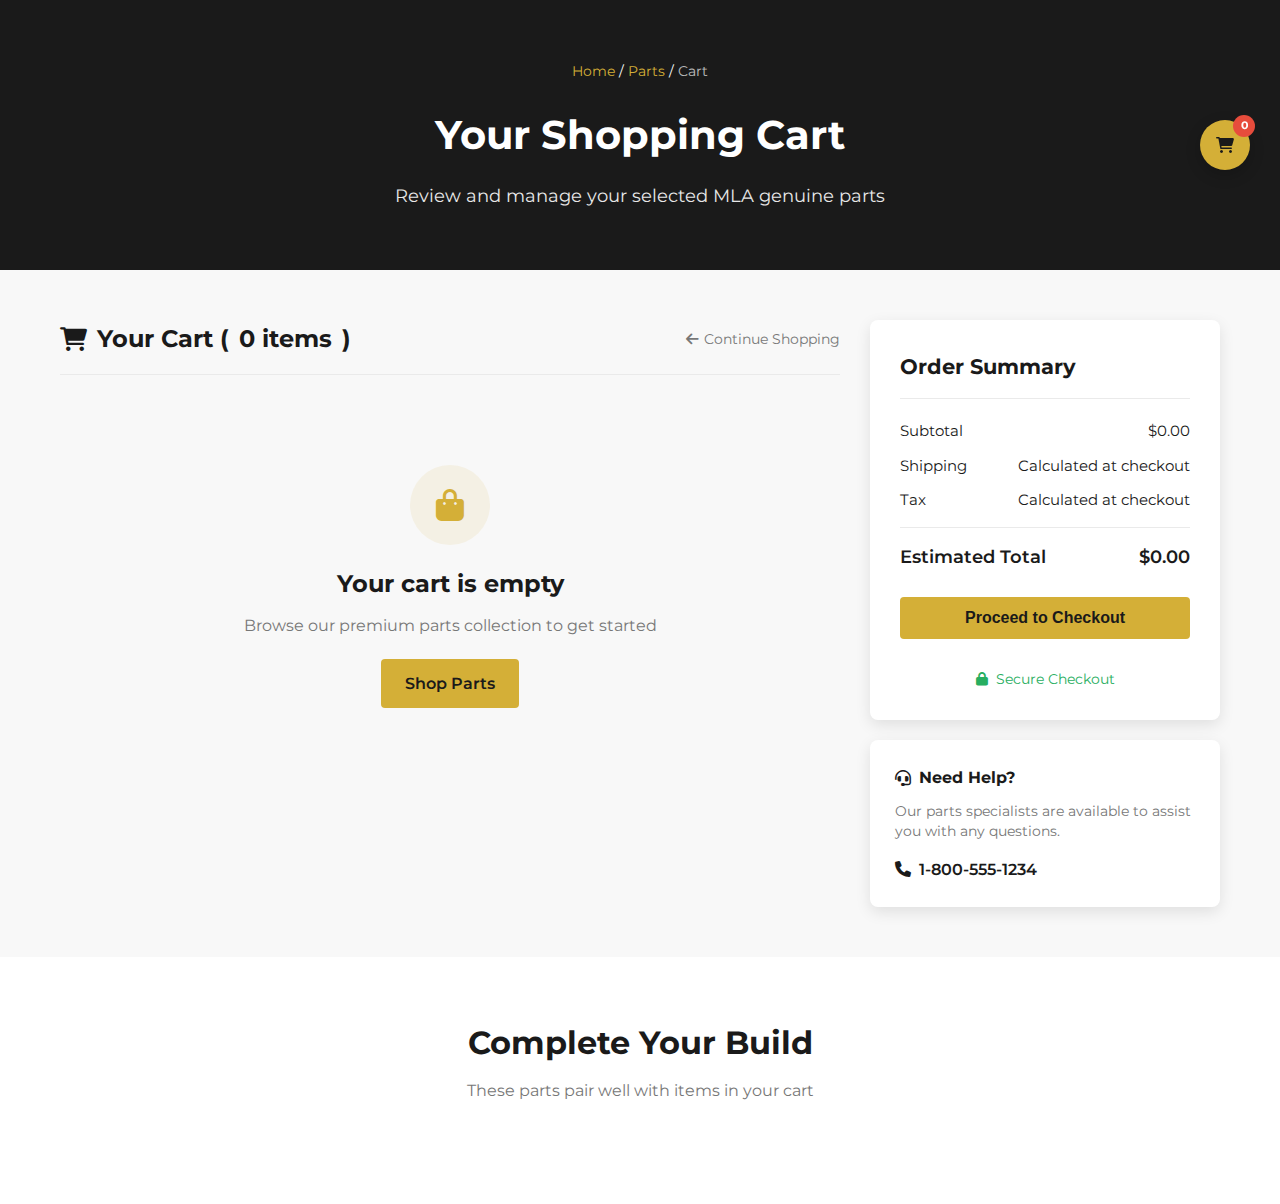
==== cart.html @ 711c84dd "i added a cart page containing html,css and js and changed on the parts sections accordingly" ====
<!DOCTYPE html>
<html lang="en">
<head>
    <meta charset="UTF-8">
    <meta name="viewport" content="width=device-width, initial-scale=1.0">
    <title>MLA | Your Shopping Cart</title>
    <link rel="stylesheet" href="https://cdnjs.cloudflare.com/ajax/libs/font-awesome/6.0.0-beta3/css/all.min.css">
    <link rel="stylesheet" href="cart.css">
    <link href="https://fonts.googleapis.com/css2?family=Montserrat:wght@300;400;500;600;700&display=swap" rel="stylesheet">
</head>
<body>
    <header class="luxury-header">
        <div class="header-top-bar">
            <div class="container">
            </div>
        </div>
        <nav class="navbar">
            <div class="container">
                <div class="logo">
                </div>
                <div class="hamburger">
                    <span></span>
                    <span></span>
                    <span></span>
                </div>
            </div>
        </nav>
    </header>

    <main class="cart-main">
        <section class="page-header">
            <div class="container">
                <div class="breadcrumbs">
                    <a href="index.html">Home</a> / <a href="Parts.html">Parts</a> / <span>Cart</span>
                </div>
                <h1>Your Shopping Cart</h1>
                <p>Review and manage your selected MLA genuine parts</p>
            </div>
        </section>

        <section class="cart-section">
            <div class="container">
                <div class="cart-layout">
                    <div class="cart-items-container">
                        <div class="cart-header">
                            <h2><i class="fas fa-shopping-cart"></i> Your Cart (<span id="item-count">0</span>)</h2>
                            <a href="Parts.html" class="continue-shopping"><i class="fas fa-arrow-left"></i> Continue Shopping</a>
                        </div>
                        
                        <div class="cart-empty" id="cart-empty">
                            <div class="empty-cart-icon">
                                <i class="fas fa-shopping-bag"></i>
                            </div>
                            <h3>Your cart is empty</h3>
                            <p>Browse our premium parts collection to get started</p>
                            <a href="Parts.html" class="btn btn-primary">Shop Parts</a>
                        </div>
                        
                        <div class="cart-items-list" id="cart-items-list">
                            <!-- Cart items will be dynamically inserted here -->
                        </div>
                    </div>
                    
                    <div class="cart-summary-container">
                        <div class="summary-card">
                            <h3>Order Summary</h3>
                            <div class="summary-details">
                                <div class="summary-row">
                                    <span>Subtotal</span>
                                    <span id="subtotal">$0.00</span>
                                </div>
                                <div class="summary-row">
                                    <span>Shipping</span>
                                    <span id="shipping">Calculated at checkout</span>
                                </div>
                                <div class="summary-row">
                                    <span>Tax</span>
                                    <span id="tax">Calculated at checkout</span>
                                </div>
                                <div class="summary-row total">
                                    <span>Estimated Total</span>
                                    <span id="total">$0.00</span>
                                </div>
                            </div>
                            <button class="btn btn-primary btn-checkout" id="checkout-btn">Proceed to Checkout</button>
                            
                            <div class="secure-checkout">
                                <i class="fas fa-lock"></i>
                                <span>Secure Checkout</span>
                            </div>
                        </div>
                        
                        <div class="customer-support">
                            <h4><i class="fas fa-headset"></i> Need Help?</h4>
                            <p>Our parts specialists are available to assist you with any questions.</p>
                            <a href="tel:+18005551234" class="support-phone"><i class="fas fa-phone"></i> 1-800-555-1234</a>
                        </div>
                    </div>
                </div>
            </div>
        </section>
        
        <section class="recommendations-section">
            <div class="container">
                <div class="section-header">
                    <h2>Complete Your Build</h2>
                    <p>These parts pair well with items in your cart</p>
                </div>
                <div class="recommendations-grid" id="recommendations-grid">
                    <!-- Recommended items will be dynamically inserted here -->
                </div>
            </div>
        </section>
    </main>

    <footer class="luxury-footer">
        <!-- Your existing footer content -->
    </footer>

    <div class="mini-cart" id="mini-cart">
        <div class="mini-cart-header">
            <span class="mini-cart-count" id="mini-cart-count">0</span>
            <i class="fas fa-shopping-cart"></i>
        </div>
        <div class="mini-cart-dropdown" id="mini-cart-dropdown">
            <div class="mini-cart-empty" id="mini-cart-empty">
                <p>Your cart is empty</p>
            </div>
            <div class="mini-cart-items" id="mini-cart-items">
                <!-- Mini cart items will be dynamically inserted here -->
            </div>
            <div class="mini-cart-summary" id="mini-cart-summary">
                <div class="mini-cart-subtotal">
                    <span>Subtotal:</span>
                    <span id="mini-cart-subtotal">$0.00</span>
                </div>
                <a href="cart.html" class="btn btn-primary btn-view-cart">View Cart</a>
                <button class="btn btn-secondary btn-checkout">Checkout</button>
            </div>
        </div>
    </div>

    <script src="cart.js"></script>
</body>
</html>
---- cart.css ----
/* Base Styles */
:root {
    --primary-color: #d4af37;
    --primary-dark: #b8860b;
    --dark-color: #1a1a1a;
    --light-color: #f8f8f8;
    --gray-color: #777;
    --light-gray: #eaeaea;
    --white: #fff;
    --black: #000;
    --success-color: #27ae60;
    --error-color: #e74c3c;
    --box-shadow: 0 5px 15px rgba(0, 0, 0, 0.1);
    --transition: all 0.3s ease;
}

* {
    margin: 0;
    padding: 0;
    box-sizing: border-box;
}

body {
    font-family: 'Montserrat', sans-serif;
    color: var(--dark-color);
    background-color: var(--light-color);
    line-height: 1.6;
}

.container {
    width: 100%;
    max-width: 1200px;
    margin: 0 auto;
    padding: 0 20px;
}

.btn {
    display: inline-block;
    padding: 12px 24px;
    background-color: var(--primary-color);
    color: var(--dark-color);
    border: none;
    border-radius: 4px;
    cursor: pointer;
    font-weight: 600;
    text-align: center;
    text-decoration: none;
    transition: var(--transition);
}

.btn:hover {
    background-color: var(--primary-dark);
    transform: translateY(-2px);
}

.btn-primary {
    background-color: var(--primary-color);
    color: var(--dark-color);
}

.btn-secondary {
    background-color: transparent;
    border: 1px solid var(--primary-color);
    color: var(--primary-color);
}

.btn-secondary:hover {
    background-color: var(--primary-color);
    color: var(--dark-color);
}

/* Header */
.page-header {
    padding: 60px 0;
    background-color: var(--dark-color);
    color: var(--white);
    text-align: center;
}

.page-header h1 {
    font-size: 2.5rem;
    margin-bottom: 15px;
}

.page-header p {
    font-size: 1.1rem;
    opacity: 0.9;
}

.breadcrumbs {
    margin-bottom: 20px;
    font-size: 0.9rem;
}

.breadcrumbs a {
    color: var(--primary-color);
    text-decoration: none;
}

.breadcrumbs span {
    color: var(--white);
    opacity: 0.7;
}

/* Cart Layout */
.cart-layout {
    display: flex;
    gap: 30px;
    margin: 50px 0;
    flex-wrap: wrap;
}

.cart-items-container {
    flex: 1;
    min-width: 300px;
}

.cart-summary-container {
    width: 350px;
}

.cart-header {
    display: flex;
    justify-content: space-between;
    align-items: center;
    margin-bottom: 30px;
    padding-bottom: 15px;
    border-bottom: 1px solid var(--light-gray);
}

.cart-header h2 {
    font-size: 1.5rem;
    color: var(--dark-color);
    display: flex;
    align-items: center;
    gap: 10px;
}

.continue-shopping {
    color: var(--gray-color);
    text-decoration: none;
    font-size: 0.9rem;
    display: flex;
    align-items: center;
    gap: 5px;
    transition: var(--transition);
}

.continue-shopping:hover {
    color: var(--primary-color);
}

/* Empty Cart */
.cart-empty {
    text-align: center;
    padding: 60px 20px;
    display: none;
}

.empty-cart-icon {
    width: 80px;
    height: 80px;
    background-color: rgba(212, 175, 55, 0.1);
    border-radius: 50%;
    display: flex;
    align-items: center;
    justify-content: center;
    margin: 0 auto 20px;
}

.empty-cart-icon i {
    font-size: 2rem;
    color: var(--primary-color);
}

.cart-empty h3 {
    font-size: 1.5rem;
    margin-bottom: 10px;
    color: var(--dark-color);
}

.cart-empty p {
    color: var(--gray-color);
    margin-bottom: 20px;
}

/* Cart Items */
.cart-items-list {
    display: none;
}

.cart-item {
    display: flex;
    gap: 20px;
    padding: 25px 0;
    border-bottom: 1px solid var(--light-gray);
    position: relative;
}

.cart-item:last-child {
    border-bottom: none;
}

.cart-item-img {
    width: 120px;
    height: 120px;
    border-radius: 8px;
    overflow: hidden;
    flex-shrink: 0;
    background-color: var(--white);
    display: flex;
    align-items: center;
    justify-content: center;
    padding: 10px;
}

.cart-item-img img {
    width: 100%;
    height: 100%;
    object-fit: contain;
    mix-blend-mode: multiply;
}

.cart-item-details {
    flex: 1;
}

.cart-item-title {
    font-size: 1.1rem;
    margin-bottom: 5px;
    color: var(--dark-color);
    font-weight: 600;
}

.cart-item-sku {
    font-size: 0.8rem;
    color: var(--gray-color);
    margin-bottom: 10px;
}

.cart-item-price {
    font-size: 1.2rem;
    font-weight: 600;
    color: var(--primary-color);
    margin-bottom: 15px;
}

.cart-item-actions {
    display: flex;
    align-items: center;
    gap: 15px;
}

.quantity-selector {
    display: flex;
    align-items: center;
    border: 1px solid var(--light-gray);
    border-radius: 4px;
}

.quantity-btn {
    background: none;
    border: none;
    width: 30px;
    height: 30px;
    display: flex;
    align-items: center;
    justify-content: center;
    cursor: pointer;
    color: var(--dark-color);
    font-size: 1rem;
    transition: var(--transition);
}

.quantity-btn:hover {
    background-color: var(--light-gray);
}

.quantity-input {
    width: 40px;
    height: 30px;
    text-align: center;
    border: none;
    border-left: 1px solid var(--light-gray);
    border-right: 1px solid var(--light-gray);
    font-family: 'Montserrat', sans-serif;
}

.remove-item {
    color: var(--error-color);
    font-size: 0.9rem;
    cursor: pointer;
    display: flex;
    align-items: center;
    gap: 5px;
    transition: var(--transition);
}

.remove-item:hover {
    text-decoration: underline;
}

/* Cart Summary */
.summary-card {
    background-color: var(--white);
    border-radius: 8px;
    box-shadow: var(--box-shadow);
    padding: 30px;
    margin-bottom: 20px;
}

.summary-card h3 {
    font-size: 1.3rem;
    margin-bottom: 20px;
    padding-bottom: 15px;
    border-bottom: 1px solid var(--light-gray);
}

.summary-details {
    margin-bottom: 25px;
}

.summary-row {
    display: flex;
    justify-content: space-between;
    margin-bottom: 10px;
    font-size: 0.95rem;
}

.summary-row.total {
    margin-top: 15px;
    padding-top: 15px;
    border-top: 1px solid var(--light-gray);
    font-weight: 600;
    font-size: 1.1rem;
}

.btn-checkout {
    width: 100%;
    padding: 12px;
    margin-bottom: 15px;
    font-size: 1rem;
}

.secure-checkout {
    display: flex;
    align-items: center;
    justify-content: center;
    gap: 8px;
    color: var(--success-color);
    font-size: 0.85rem;
    margin-top: 15px;
}

.customer-support {
    background-color: var(--white);
    border-radius: 8px;
    box-shadow: var(--box-shadow);
    padding: 25px;
}

.customer-support h4 {
    font-size: 1rem;
    margin-bottom: 10px;
    display: flex;
    align-items: center;
    gap: 8px;
}

.customer-support p {
    font-size: 0.85rem;
    color: var(--gray-color);
    line-height: 1.5;
    margin-bottom: 15px;
}

.support-phone {
    display: flex;
    align-items: center;
    gap: 8px;
    color: var(--dark-color);
    text-decoration: none;
    font-weight: 600;
    transition: var(--transition);
}

.support-phone:hover {
    color: var(--primary-color);
}

/* Recommendations */
.recommendations-section {
    padding: 60px 0;
    background-color: var(--white);
}

.section-header {
    text-align: center;
    margin-bottom: 40px;
}

.section-header h2 {
    font-size: 2rem;
    margin-bottom: 10px;
}

.section-header p {
    color: var(--gray-color);
    max-width: 600px;
    margin: 0 auto;
}

.recommendations-grid {
    display: grid;
    grid-template-columns: repeat(auto-fill, minmax(250px, 1fr));
    gap: 25px;
}

.recommendation-item {
    background-color: var(--white);
    border-radius: 8px;
    overflow: hidden;
    transition: var(--transition);
    box-shadow: 0 5px 15px rgba(0, 0, 0, 0.05);
}

.recommendation-item:hover {
    transform: translateY(-5px);
    box-shadow: 0 10px 25px rgba(0, 0, 0, 0.1);
}

.recommendation-img {
    height: 180px;
    overflow: hidden;
    background-color: #f5f5f5;
    display: flex;
    align-items: center;
    justify-content: center;
    padding: 20px;
}

.recommendation-img img {
    width: 100%;
    height: 100%;
    object-fit: contain;
    mix-blend-mode: multiply;
    transition: transform 0.5s ease;
}

.recommendation-item:hover .recommendation-img img {
    transform: scale(1.05);
}

.recommendation-details {
    padding: 20px;
}

.recommendation-title {
    font-size: 1.1rem;
    margin-bottom: 10px;
    color: var(--dark-color);
    font-weight: 600;
}

.recommendation-price {
    font-size: 1.2rem;
    color: var(--primary-color);
    margin-bottom: 15px;
    font-weight: 600;
}

.recommendation-btn {
    display: inline-block;
    padding: 8px 15px;
    background-color: var(--primary-color);
    color: var(--dark-color);
    border-radius: 4px;
    font-size: 0.9rem;
    font-weight: 600;
    text-decoration: none;
    transition: var(--transition);
    border: none;
    cursor: pointer;
    width: 100%;
    text-align: center;
}

.recommendation-btn:hover {
    background-color: var(--primary-dark);
}

/* Mini Cart */
.mini-cart {
    position: fixed;
    top: 120px;
    right: 30px;
    z-index: 999;
    cursor: pointer;
}

.mini-cart-header {
    background-color: var(--primary-color);
    color: var(--dark-color);
    width: 50px;
    height: 50px;
    border-radius: 50%;
    display: flex;
    align-items: center;
    justify-content: center;
    position: relative;
    box-shadow: 0 5px 15px rgba(0, 0, 0, 0.2);
    transition: var(--transition);
}

.mini-cart-header:hover {
    transform: scale(1.05);
}

.mini-cart-count {
    position: absolute;
    top: -5px;
    right: -5px;
    background-color: var(--error-color);
    color: white;
    width: 22px;
    height: 22px;
    border-radius: 50%;
    display: flex;
    align-items: center;
    justify-content: center;
    font-size: 0.7rem;
    font-weight: bold;
}

.mini-cart-dropdown {
    position: absolute;
    top: 60px;
    right: 0;
    width: 320px;
    background-color: var(--white);
    border-radius: 8px;
    box-shadow: 0 10px 30px rgba(0, 0, 0, 0.15);
    opacity: 0;
    visibility: hidden;
    transform: translateY(20px);
    transition: var(--transition);
    z-index: 1000;
}

.mini-cart:hover .mini-cart-dropdown {
    opacity: 1;
    visibility: visible;
    transform: translateY(0);
}

.mini-cart-empty {
    padding: 30px;
    text-align: center;
    display: none;
}

.mini-cart-empty p {
    color: var(--gray-color);
}

.mini-cart-items {
    max-height: 400px;
    overflow-y: auto;
    padding: 20px;
    display: none;
}

.mini-cart-item {
    display: flex;
    gap: 15px;
    padding: 15px 0;
    border-bottom: 1px solid var(--light-gray);
}

.mini-cart-item:last-child {
    border-bottom: none;
}

.mini-cart-item-img {
    width: 60px;
    height: 60px;
    border-radius: 4px;
    overflow: hidden;
    flex-shrink: 0;
    background-color: #f5f5f5;
    display: flex;
    align-items: center;
    justify-content: center;
    padding: 5px;
}

.mini-cart-item-img img {
    width: 100%;
    height: 100%;
    object-fit: contain;
    mix-blend-mode: multiply;
}

.mini-cart-item-details {
    flex: 1;
}

.mini-cart-item-title {
    font-size: 0.9rem;
    margin-bottom: 5px;
    color: var(--dark-color);
}

.mini-cart-item-price {
    font-size: 0.9rem;
    color: var(--primary-color);
    margin-bottom: 5px;
    font-weight: 600;
}

.mini-cart-item-qty {
    font-size: 0.8rem;
    color: var(--gray-color);
}

.mini-cart-summary {
    padding: 15px 20px;
    border-top: 1px solid var(--light-gray);
    display: none;
}

.mini-cart-subtotal {
    display: flex;
    justify-content: space-between;
    margin-bottom: 15px;
    font-weight: 600;
}

.btn-view-cart {
    display: block;
    width: 100%;
    text-align: center;
    padding: 10px;
    font-size: 0.9rem;
    margin-bottom: 10px;
}

/* Responsive Styles */
@media (max-width: 992px) {
    .cart-layout {
        flex-direction: column;
    }
    
    .cart-summary-container {
        width: 100%;
    }
    
    .mini-cart {
        top: auto;
        bottom: 30px;
        right: 20px;
    }
    
    .mini-cart-dropdown {
        top: auto;
        bottom: 60px;
    }
}

@media (max-width: 768px) {
    .page-header {
        padding: 40px 0;
    }
    
    .page-header h1 {
        font-size: 2rem;
    }
    
    .cart-header {
        flex-direction: column;
        align-items: flex-start;
        gap: 15px;
    }
    
    .cart-item {
        flex-direction: column;
    }
    
    .cart-item-img {
        width: 100%;
        height: 200px;
    }
    
    .recommendations-grid {
        grid-template-columns: repeat(auto-fill, minmax(200px, 1fr));
    }
}
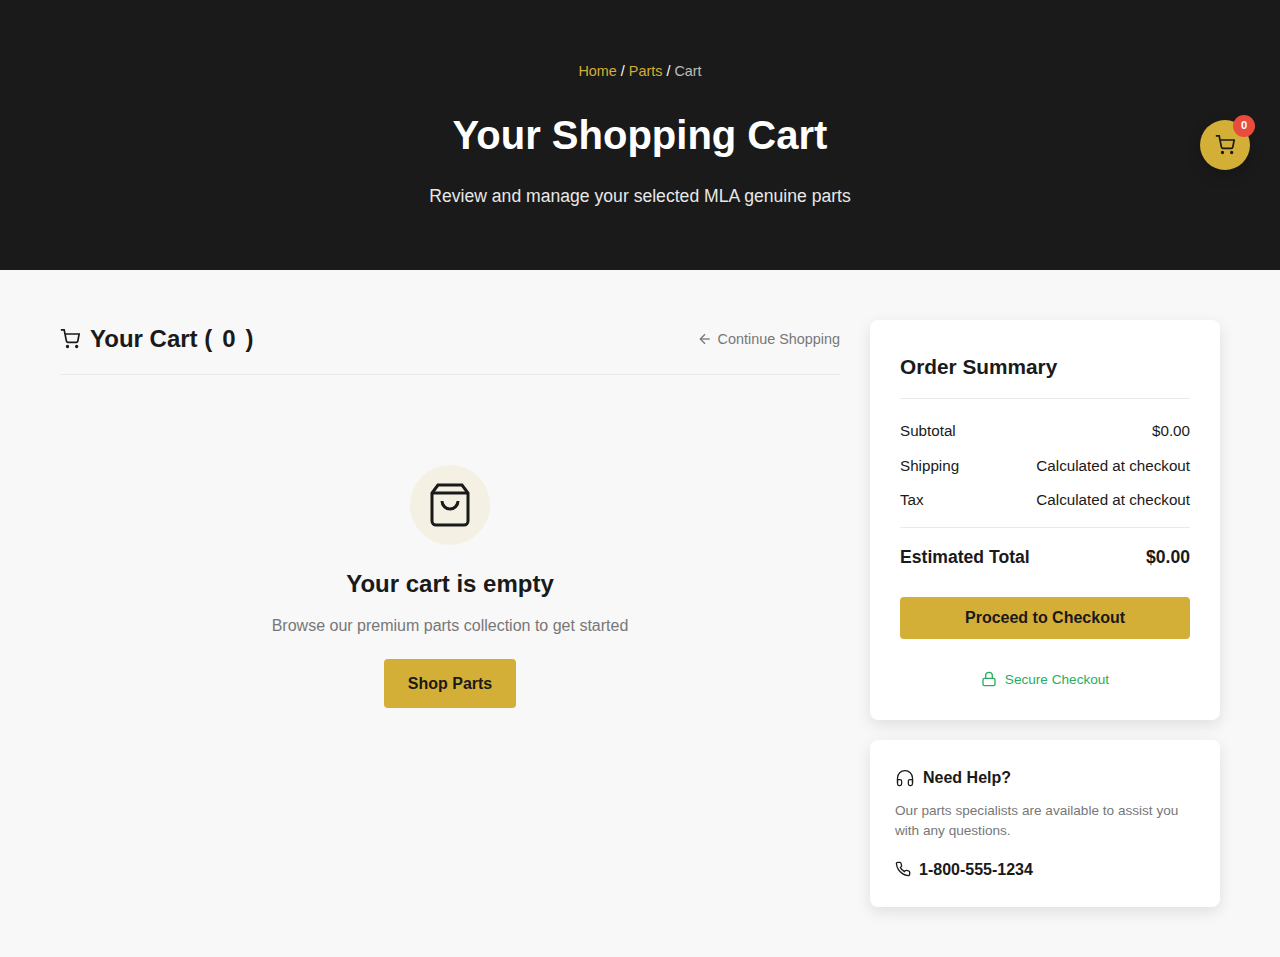
==== commit 263780d2: "added a form for the cart and added the footer to the services page" ====
--- a/cart.html
+++ b/cart.html
@@ -4,10 +4,48 @@
     <meta charset="UTF-8">
     <meta name="viewport" content="width=device-width, initial-scale=1.0">
     <title>MLA | Your Shopping Cart</title>
-    <link rel="stylesheet" href="https://cdnjs.cloudflare.com/ajax/libs/font-awesome/6.0.0-beta3/css/all.min.css">
     <link rel="stylesheet" href="cart.css">
-    <link href="https://fonts.googleapis.com/css2?family=Montserrat:wght@300;400;500;600;700&display=swap" rel="stylesheet">
 </head>
+<!-- Checkout Form Modal -->
+<div id="checkoutModal" class="modal-overlay">
+    <div class="modal-content">
+      <div class="modal-body">
+        <h2>Complete Your Order</h2>
+        <form id="checkoutForm">
+          <div class="form-group">
+            <label for="checkoutName">Full Name*</label>
+            <input type="text" id="checkoutName" required>
+          </div>
+          <div class="form-group">
+            <label for="checkoutEmail">Email*</label>
+            <input type="email" id="checkoutEmail" required>
+          </div>
+          <div class="form-group">
+            <label for="checkoutPhone">Phone*</label>
+            <input type="tel" id="checkoutPhone" required>
+          </div>
+          <div class="form-group">
+            <label for="checkoutAddress">Shipping Address*</label>
+            <textarea id="checkoutAddress" required></textarea>
+          </div>
+          <button type="submit" class="btn btn-primary">Place Order</button>
+        </form>
+      </div>
+      <button class="modal-close">&times;</button>
+    </div>
+  </div>
+  
+  <!-- Order Confirmation Modal -->
+  <div id="orderConfirmationModal" class="modal-overlay">
+    <div class="modal-content">
+      <div class="modal-body">
+        <h2>Thank You for Your Purchase!</h2>
+        <p>Your order has been received. A confirmation email has been sent to <span id="confirmationEmail"></span>.</p>
+        <p>Our team will process your order within 24 hours. For any questions, contact our support at <strong>1-800-555-1234</strong>.</p>
+        <button class="btn btn-primary" id="confirmationClose">Back to Shopping</button>
+      </div>
+    </div>
+  </div>
 <body>
     <header class="luxury-header">
         <div class="header-top-bar">
@@ -43,13 +81,30 @@
                 <div class="cart-layout">
                     <div class="cart-items-container">
                         <div class="cart-header">
-                            <h2><i class="fas fa-shopping-cart"></i> Your Cart (<span id="item-count">0</span>)</h2>
-                            <a href="Parts.html" class="continue-shopping"><i class="fas fa-arrow-left"></i> Continue Shopping</a>
+                            <h2>
+                                <svg class="cart-icon" xmlns="http://www.w3.org/2000/svg" width="20" height="20" viewBox="0 0 24 24" fill="none" stroke="currentColor" stroke-width="2">
+                                    <circle cx="9" cy="21" r="1"></circle>
+                                    <circle cx="20" cy="21" r="1"></circle>
+                                    <path d="M1 1h4l2.68 13.39a2 2 0 0 0 2 1.61h9.72a2 2 0 0 0 2-1.61L23 6H6"></path>
+                                </svg>
+                                Your Cart (<span id="item-count">0</span>)
+                            </h2>
+                            <a href="Parts.html" class="continue-shopping">
+                                <svg class="arrow-icon" xmlns="http://www.w3.org/2000/svg" width="16" height="16" viewBox="0 0 24 24" fill="none" stroke="currentColor" stroke-width="2">
+                                    <line x1="19" y1="12" x2="5" y2="12"></line>
+                                    <polyline points="12 19 5 12 12 5"></polyline>
+                                </svg>
+                                Continue Shopping
+                            </a>
                         </div>
                         
                         <div class="cart-empty" id="cart-empty">
                             <div class="empty-cart-icon">
-                                <i class="fas fa-shopping-bag"></i>
+                                <svg class="bag-icon" xmlns="http://www.w3.org/2000/svg" width="48" height="48" viewBox="0 0 24 24" fill="none" stroke="currentColor" stroke-width="1.5">
+                                    <path d="M6 2L3 6v14a2 2 0 0 0 2 2h14a2 2 0 0 0 2-2V6l-3-4z"></path>
+                                    <line x1="3" y1="6" x2="21" y2="6"></line>
+                                    <path d="M16 10a4 4 0 0 1-8 0"></path>
+                                </svg>
                             </div>
                             <h3>Your cart is empty</h3>
                             <p>Browse our premium parts collection to get started</p>
@@ -82,32 +137,35 @@
                                     <span id="total">$0.00</span>
                                 </div>
                             </div>
+                            
                             <button class="btn btn-primary btn-checkout" id="checkout-btn">Proceed to Checkout</button>
                             
                             <div class="secure-checkout">
-                                <i class="fas fa-lock"></i>
+                                <svg class="lock-icon" xmlns="http://www.w3.org/2000/svg" width="16" height="16" viewBox="0 0 24 24" fill="none" stroke="currentColor" stroke-width="2">
+                                    <rect x="3" y="11" width="18" height="11" rx="2" ry="2"></rect>
+                                    <path d="M7 11V7a5 5 0 0 1 10 0v4"></path>
+                                </svg>
                                 <span>Secure Checkout</span>
                             </div>
                         </div>
                         
                         <div class="customer-support">
-                            <h4><i class="fas fa-headset"></i> Need Help?</h4>
+                            <h4>
+                                <svg class="headset-icon" xmlns="http://www.w3.org/2000/svg" width="20" height="20" viewBox="0 0 24 24" fill="none" stroke="currentColor" stroke-width="1.5">
+                                    <path d="M3 18v-6a9 9 0 0 1 18 0v6"></path>
+                                    <path d="M21 19a2 2 0 0 1-2 2h-1a2 2 0 0 1-2-2v-3a2 2 0 0 1 2-2h3zM3 19a2 2 0 0 0 2 2h1a2 2 0 0 0 2-2v-3a2 2 0 0 0-2-2H3z"></path>
+                                </svg>
+                                Need Help?
+                            </h4>
                             <p>Our parts specialists are available to assist you with any questions.</p>
-                            <a href="tel:+18005551234" class="support-phone"><i class="fas fa-phone"></i> 1-800-555-1234</a>
+                            <a href="tel:+18005551234" class="support-phone">
+                                <svg class="phone-icon" xmlns="http://www.w3.org/2000/svg" width="16" height="16" viewBox="0 0 24 24" fill="none" stroke="currentColor" stroke-width="2">
+                                    <path d="M22 16.92v3a2 2 0 0 1-2.18 2 19.79 19.79 0 0 1-8.63-3.07 19.5 19.5 0 0 1-6-6 19.79 19.79 0 0 1-3.07-8.67A2 2 0 0 1 4.11 2h3a2 2 0 0 1 2 1.72 12.84 12.84 0 0 0 .7 2.81 2 2 0 0 1-.45 2.11L8.09 9.91a16 16 0 0 0 6 6l1.27-1.27a2 2 0 0 1 2.11-.45 12.84 12.84 0 0 0 2.81.7A2 2 0 0 1 22 16.92z"></path>
+                                </svg>
+                                1-800-555-1234
+                            </a>
                         </div>
                     </div>
-                </div>
-            </div>
-        </section>
-        
-        <section class="recommendations-section">
-            <div class="container">
-                <div class="section-header">
-                    <h2>Complete Your Build</h2>
-                    <p>These parts pair well with items in your cart</p>
-                </div>
-                <div class="recommendations-grid" id="recommendations-grid">
-                    <!-- Recommended items will be dynamically inserted here -->
                 </div>
             </div>
         </section>
@@ -120,7 +178,11 @@
     <div class="mini-cart" id="mini-cart">
         <div class="mini-cart-header">
             <span class="mini-cart-count" id="mini-cart-count">0</span>
-            <i class="fas fa-shopping-cart"></i>
+            <svg class="mini-cart-icon" xmlns="http://www.w3.org/2000/svg" width="20" height="20" viewBox="0 0 24 24" fill="none" stroke="currentColor" stroke-width="2">
+                <circle cx="9" cy="21" r="1"></circle>
+                <circle cx="20" cy="21" r="1"></circle>
+                <path d="M1 1h4l2.68 13.39a2 2 0 0 0 2 1.61h9.72a2 2 0 0 0 2-1.61L23 6H6"></path>
+            </svg>
         </div>
         <div class="mini-cart-dropdown" id="mini-cart-dropdown">
             <div class="mini-cart-empty" id="mini-cart-empty">
--- a/cart.css
+++ b/cart.css
@@ -388,11 +388,7 @@
     color: var(--primary-color);
 }
 
-/* Recommendations */
-.recommendations-section {
-    padding: 60px 0;
-    background-color: var(--white);
-}
+
 
 .section-header {
     text-align: center;
@@ -408,85 +404,6 @@
     color: var(--gray-color);
     max-width: 600px;
     margin: 0 auto;
-}
-
-.recommendations-grid {
-    display: grid;
-    grid-template-columns: repeat(auto-fill, minmax(250px, 1fr));
-    gap: 25px;
-}
-
-.recommendation-item {
-    background-color: var(--white);
-    border-radius: 8px;
-    overflow: hidden;
-    transition: var(--transition);
-    box-shadow: 0 5px 15px rgba(0, 0, 0, 0.05);
-}
-
-.recommendation-item:hover {
-    transform: translateY(-5px);
-    box-shadow: 0 10px 25px rgba(0, 0, 0, 0.1);
-}
-
-.recommendation-img {
-    height: 180px;
-    overflow: hidden;
-    background-color: #f5f5f5;
-    display: flex;
-    align-items: center;
-    justify-content: center;
-    padding: 20px;
-}
-
-.recommendation-img img {
-    width: 100%;
-    height: 100%;
-    object-fit: contain;
-    mix-blend-mode: multiply;
-    transition: transform 0.5s ease;
-}
-
-.recommendation-item:hover .recommendation-img img {
-    transform: scale(1.05);
-}
-
-.recommendation-details {
-    padding: 20px;
-}
-
-.recommendation-title {
-    font-size: 1.1rem;
-    margin-bottom: 10px;
-    color: var(--dark-color);
-    font-weight: 600;
-}
-
-.recommendation-price {
-    font-size: 1.2rem;
-    color: var(--primary-color);
-    margin-bottom: 15px;
-    font-weight: 600;
-}
-
-.recommendation-btn {
-    display: inline-block;
-    padding: 8px 15px;
-    background-color: var(--primary-color);
-    color: var(--dark-color);
-    border-radius: 4px;
-    font-size: 0.9rem;
-    font-weight: 600;
-    text-decoration: none;
-    transition: var(--transition);
-    border: none;
-    cursor: pointer;
-    width: 100%;
-    text-align: center;
-}
-
-.recommendation-btn:hover {
-    background-color: var(--primary-dark);
 }
 
 /* Mini Cart */
@@ -694,4 +611,115 @@
     .recommendations-grid {
         grid-template-columns: repeat(auto-fill, minmax(200px, 1fr));
     }
-}+}
+/* ================= CHECKOUT MODAL STYLES ================= */
+.modal-overlay {
+    position: fixed;
+    top: 0;
+    left: 0;
+    width: 100%;
+    height: 100%;
+    background: rgba(0, 0, 0, 0.8);
+    display: none;
+    align-items: center;
+    justify-content: center;
+    z-index: 2000;
+  }
+  
+  .modal-overlay.active {
+    display: flex;
+  }
+  
+  .modal-content {
+    width: 100%;
+    max-width: 500px;
+    background-color: #fff;
+    border-radius: 6px;
+    overflow: hidden;
+    animation: fadeIn 0.3s ease-out;
+    position: relative; /* Added this to contain absolute positioned close button */
+  }
+  
+  .modal-body {
+    padding: 20px;
+  }
+  
+  .modal-body h2 {
+    margin: 0 0 20px;
+    font-size: 1.4rem;
+    color: #fff;
+    padding: 15px 20px;
+    background: linear-gradient(135deg, #0066cc, #004080);
+  }
+  
+  /* Close button styles - Add these new rules */
+  .modal-close {
+    position: absolute;
+    top: 15px;
+    right: 15px;
+    width: 44px;
+    height: 44px;
+    background: rgba(255, 255, 255, 0.9);
+    border: none;
+    border-radius: 50%;
+    cursor: pointer;
+    z-index: 10;
+    display: flex;
+    align-items: center;
+    justify-content: center;
+    transition: all 0.3s ease;
+    font-size: 1.8rem; /* Larger X symbol */
+
+  }
+  
+  .modal-close:hover {
+    background: #fff;
+    transform: rotate(90deg);
+  }
+  
+  #checkoutForm {
+    display: flex;
+    flex-direction: column;
+    gap: 15px;
+  }
+  
+  #checkoutForm .form-group {
+    display: flex;
+    flex-direction: column;
+    gap: 5px;
+  }
+  
+  #checkoutForm label {
+    color: #333;
+    font-size: 0.9rem;
+    font-weight: 600;
+  }
+  
+  #checkoutForm input,
+  #checkoutForm textarea {
+    padding: 12px;
+    border: 1px solid #ccc;
+    border-radius: 4px;
+    font-size: 0.9rem;
+  }
+  
+  #checkoutForm button[type="submit"] {
+    padding: 12px 30px;
+    background: linear-gradient(135deg, #0066cc, #004080);
+    color: #fff;
+    border: none;
+    border-radius: 4px;
+    font-weight: 600;
+    cursor: pointer;
+    margin-top: 10px;
+  }
+  
+  /* Confirmation modal specific */
+  #orderConfirmationModal .modal-body {
+    text-align: center;
+  }
+  
+  #orderConfirmationModal p {
+    margin-bottom: 15px;
+    color: #444;
+  }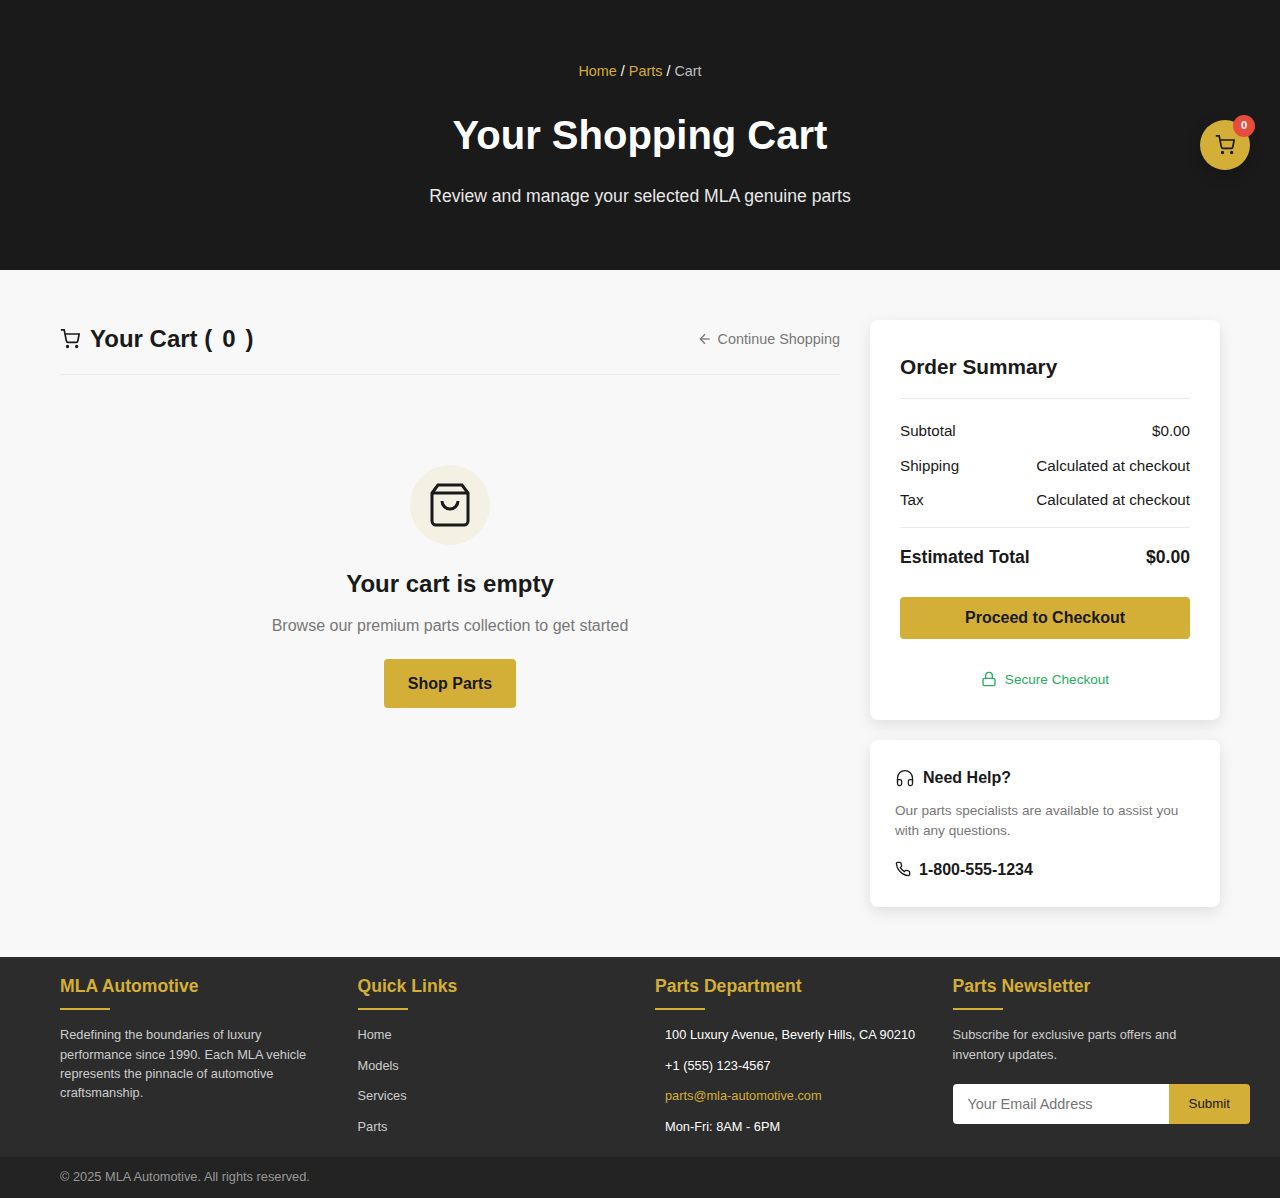
==== commit c1ee1d0d: "edited the header and the footer in the services and cart sections" ====
--- a/cart.html
+++ b/cart.html
@@ -204,4 +204,65 @@
 
     <script src="cart.js"></script>
 </body>
+  <!-- FOOTER -->
+  <footer class="luxury-footer">
+    <div class="footer-main">
+      <div class="container">
+        <div class="footer-grid">
+          <div class="footer-col">
+            <h3>MLA Automotive</h3>
+            <p>Redefining the boundaries of luxury performance since 1990. Each MLA vehicle represents the pinnacle of automotive craftsmanship.</p>
+          </div>
+          <div class="footer-col">
+            <h3>Quick Links</h3>
+            <ul>
+              <li><a href="index.html">Home</a></li>
+              <li><a href="model.html">Models</a></li>
+              <li><a href="services.html">Services</a></li>
+              <li><a href="Parts.html">Parts</a></li>
+            </ul>
+          </div>
+          <div class="footer-col">
+            <h3>Parts Department</h3>
+            <ul>
+              <li><i class="fas fa-map-marker-alt"></i> 100 Luxury Avenue, Beverly Hills, CA 90210</li>
+              <li><i class="fas fa-phone"></i> +1 (555) 123-4567</li>
+              <li>
+                <i class="fas fa-envelope"></i>
+                <a href="mailto:parts@mla-automotive.com" style="color: #d4af37;; text-decoration: none;">
+                  parts@mla-automotive.com
+                </a>
+              </li>
+              
+              <li><i class="fas fa-clock"></i> Mon-Fri: 8AM - 6PM</li>
+            </ul>
+          </div>
+          <div class="footer-col">
+            <h3>Parts Newsletter</h3>
+            <p>Subscribe for exclusive parts offers and inventory updates.</p>
+            <form class="newsletter-form">
+              <input type="email" placeholder="Your Email Address" required>
+              <button type="submit">Submit</button>
+            </form>
+          </div>
+        </div>
+      </div>
+    </div>
+    <div class="footer-bottom">
+      <div class="container">
+        <p>&copy; 2025 MLA Automotive. All rights reserved.</p>
+      </div>
+    </div>
+  </footer>
+  <!-- Newsletter Success Modal -->
+<div class="modal-overlay" id="newsletterSuccessModal">
+    <div class="modal-content">
+      <button class="modal-close" id="closeNewsletterModal">&times;</button>
+      <div class="modal-body" style="text-align: center; padding: 20px;">
+        <h2>Thank You!</h2>
+        <p>Thank you for subscribing to our newsletter!</p>
+      </div>
+    </div>
+  </div>
+
 </html>--- a/cart.css
+++ b/cart.css
@@ -722,4 +722,146 @@
   #orderConfirmationModal p {
     margin-bottom: 15px;
     color: #444;
+  }
+  /* ========== FOOTER ========== */
+.luxury-footer {
+    background-color: #2c2c2c;
+    color: #fff;
+  }
+  
+  .footer-main {
+    padding: 50px 0 30px;
+  }
+  
+  .footer-grid {
+    display: grid;
+    grid-template-columns: repeat(auto-fit, minmax(200px, 1fr));
+    gap: 30px;
+  }
+  
+  .footer-col h3 {
+    color: #d4af37;
+    font-size: 1.1rem;
+    margin-bottom: 15px;
+    position: relative;
+    padding-bottom: 10px;
+  }
+  
+  .footer-col h3:after {
+    content: '';
+    position: absolute;
+    bottom: 0;
+    left: 0;
+    width: 50px;
+    height: 2px;
+    background-color: #d4af37;
+  }
+  
+  .footer-col p {
+    margin-bottom: 15px;
+    color: #cccccc;
+    font-size: 0.9rem;
+    line-height: 1.5;
+  }
+  
+  .footer-col ul {
+    list-style: none;
+  }
+  
+  .footer-col ul li {
+    margin-bottom: 10px;
+    font-size: 0.9rem;
+  }
+  
+  .footer-col ul li a {
+    color: #cccccc;
+    text-decoration: none;
+    transition: all 0.3s ease;
+  }
+  
+  .footer-col ul li a:hover {
+    color: #d4af37;
+    padding-left: 5px;
+  }
+  
+  .footer-col ul li i {
+    margin-right: 10px;
+    color: #d4af37;
+    width: 20px;
+    text-align: center;
+  }
+  
+  .newsletter-form {
+    display: flex;
+    margin-top: 20px;
+  }
+  
+  .newsletter-form input {
+    flex: 1;
+    padding: 12px 15px;
+    border: none;
+    border-radius: 4px 0 0 4px;
+    font-size: 0.9rem;
+    background-color: #fff;
+  }
+  
+  .newsletter-form button {
+    background-color: #d4af37;
+    color: #1a1a1a;
+    border: none;
+    padding: 0 20px;
+    border-radius: 0 4px 4px 0;
+    cursor: pointer;
+    transition: all 0.3s ease;
+  }
+  
+  .newsletter-form button:hover {
+    background-color: #b8860b;
+  }
+  
+  .footer-bottom {
+    background-color: rgba(0, 0, 0, 0.2);
+    padding: 15px 0;
+    text-align: center;
+    font-size: 0.8rem;
+    color: #999999;
+  }
+  
+  .footer-bottom .container {
+    display: flex;
+    justify-content: space-between;
+    align-items: center;
+    flex-wrap: wrap;
+  }
+  
+  .footer-links {
+    display: flex;
+  }
+  
+  .footer-links a {
+    color: #999999;
+    margin-left: 20px;
+    text-decoration: none;
+    transition: all 0.3s ease;
+  }
+  
+  .footer-links a:hover {
+    color: #d4af37;
+  }
+  
+  /* Adjust the main footer area padding for a shorter footer */
+  .luxury-footer .footer-main {
+    padding: 15px 0 10px;  /* Reduced from a higher value */
+  }
+  
+  /* Adjust the bottom footer section padding */
+  .luxury-footer .footer-bottom {
+    padding: 10px 0;  /* Reduced padding for a more compact look */
+  }
+  
+  /* Optionally, reduce the font size in the footer for a tighter appearance */
+  .luxury-footer p,
+  .luxury-footer ul li,
+  .footer-links a {
+    font-size: 0.8rem;  /* Adjust as needed */
   }